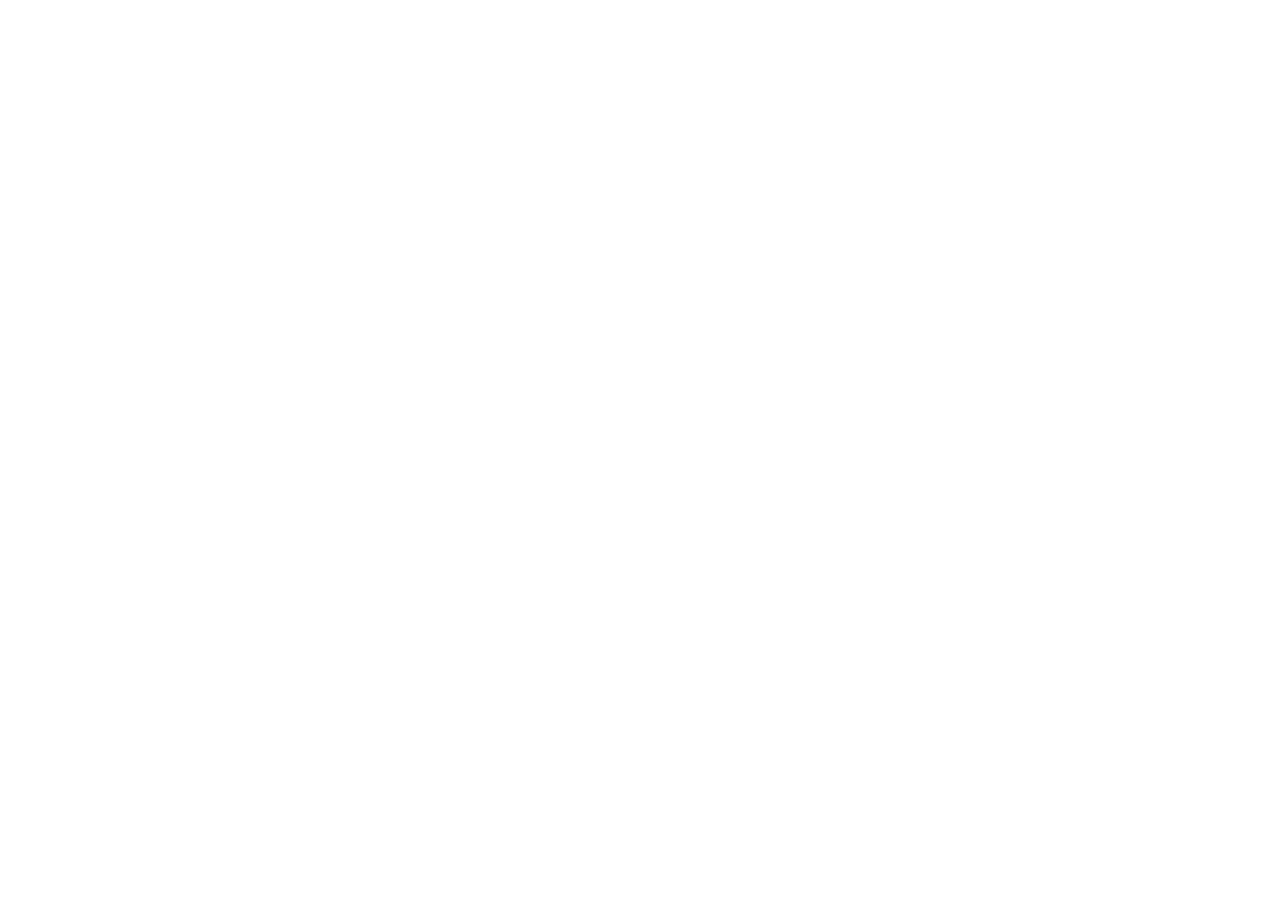
==== index.html @ 9e374ad7 "Initial Stub version" ====
<!DOCTYPE html>
<html>

<head>
    <!-- TODO: Include Font Awesome file here -->
    <!-- TODO: Include Google Fonts file here -->
</head>

<body>
    <!-- TODO: Include all your code for the header and home page here -->
</body>

</html>
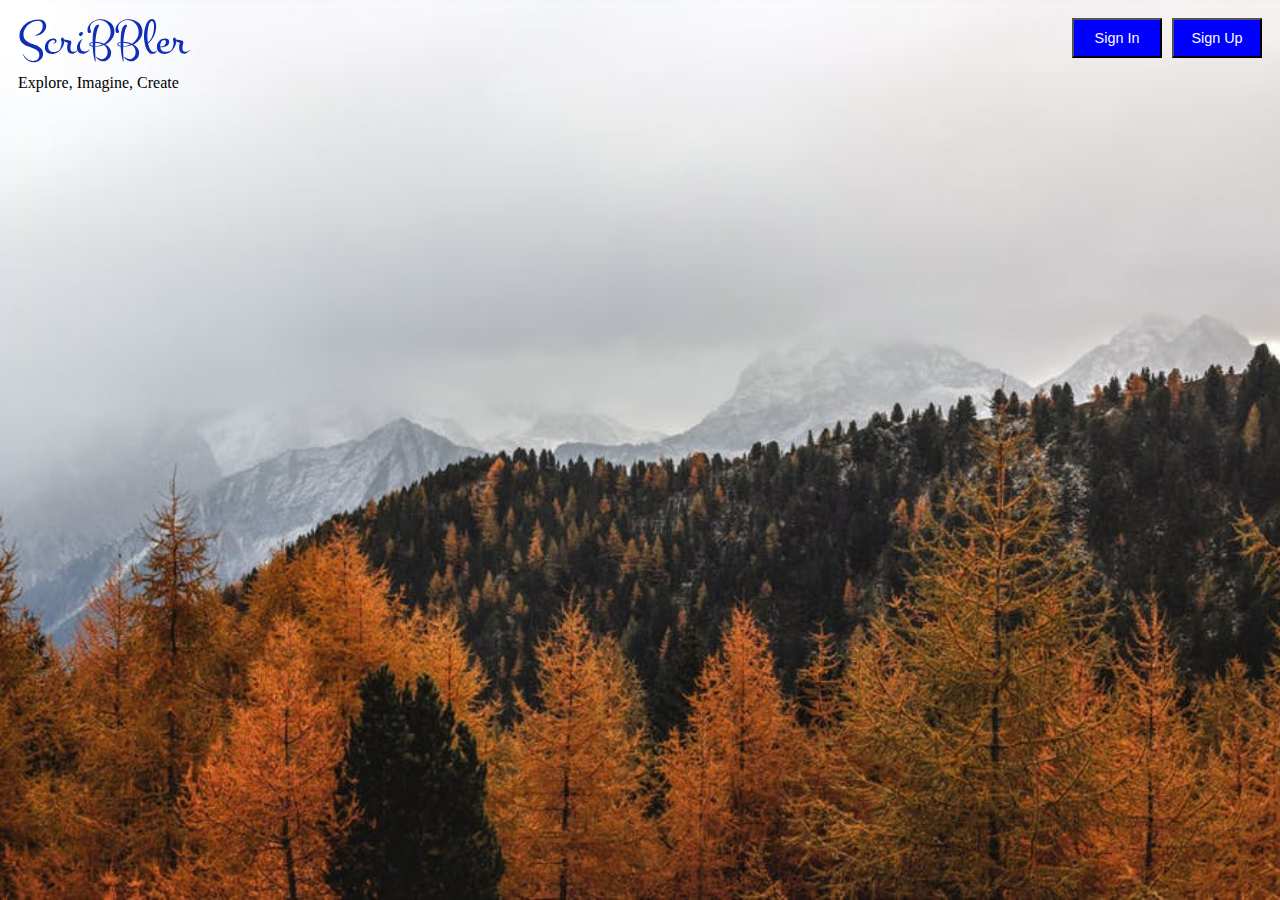
==== commit 9876958a: "Added the initial header and background image" ====
--- a/index.html
+++ b/index.html
@@ -3,11 +3,19 @@
 
 <head>
     <!-- TODO: Include Font Awesome file here -->
+    <link rel="stylesheet" href="./style/index.css">
     <!-- TODO: Include Google Fonts file here -->
+    <link href="https://fonts.googleapis.com/css?family=Montez&display=swap" rel="stylesheet">
 </head>
 
 <body>
     <!-- TODO: Include all your code for the header and home page here -->
+    <div class="header">
+        <input class="topButtons" type="button" value="Sign Up">
+        <input class="topButtons" type="button" value="Sign In">
+        <a id="pageTitle" class="logo-title">ScriBBler</a>
+        <p class="middleText">Explore, Imagine, Create</p>
+    </div>
 </body>
 
 </html>--- a/style/index.css
+++ b/style/index.css
@@ -0,0 +1,54 @@
+
+body {
+    background-image: url("../images/background.jpg");
+    background-repeat: no-repeat;
+    background-attachment: fixed;
+  background-size: cover;
+}
+
+button {
+    background-color: #4CAF50;
+    color: white;
+    padding: 14px 20px;
+    margin: 8px 0;
+    border: none;
+    cursor: pointer;
+    width: 100%;
+    opacity: 0.9;
+}
+button:hover {
+ opacity:1;
+}
+input.topButtons {
+ width: 90px;
+ padding: 10px;
+ cursor: pointer;
+ font-weight: 500;
+ font-size: 90%;
+ background: #0000ff;
+ color: #fff;
+ float: right;                  
+ 
+ margin: 10px 10px 0px 0px;
+ font-family: Arial, Helvetica, sans-serif;
+}
+
+.logo-title {
+font-family: 'Montez', cursive;
+font-size: 50px;
+color: #112fb4;
+margin: auto;
+text-decoration: none;
+margin: 10px 10px 0px 10px;    
+}
+h1{
+    text-align: center;
+    font-family: 'Abel', sans-serif;
+}
+.middleText{
+    font-family: 'Ubuntu Mono';
+    margin-top: 0;
+    margin: 0 0 0px 10px;
+    }
+
+
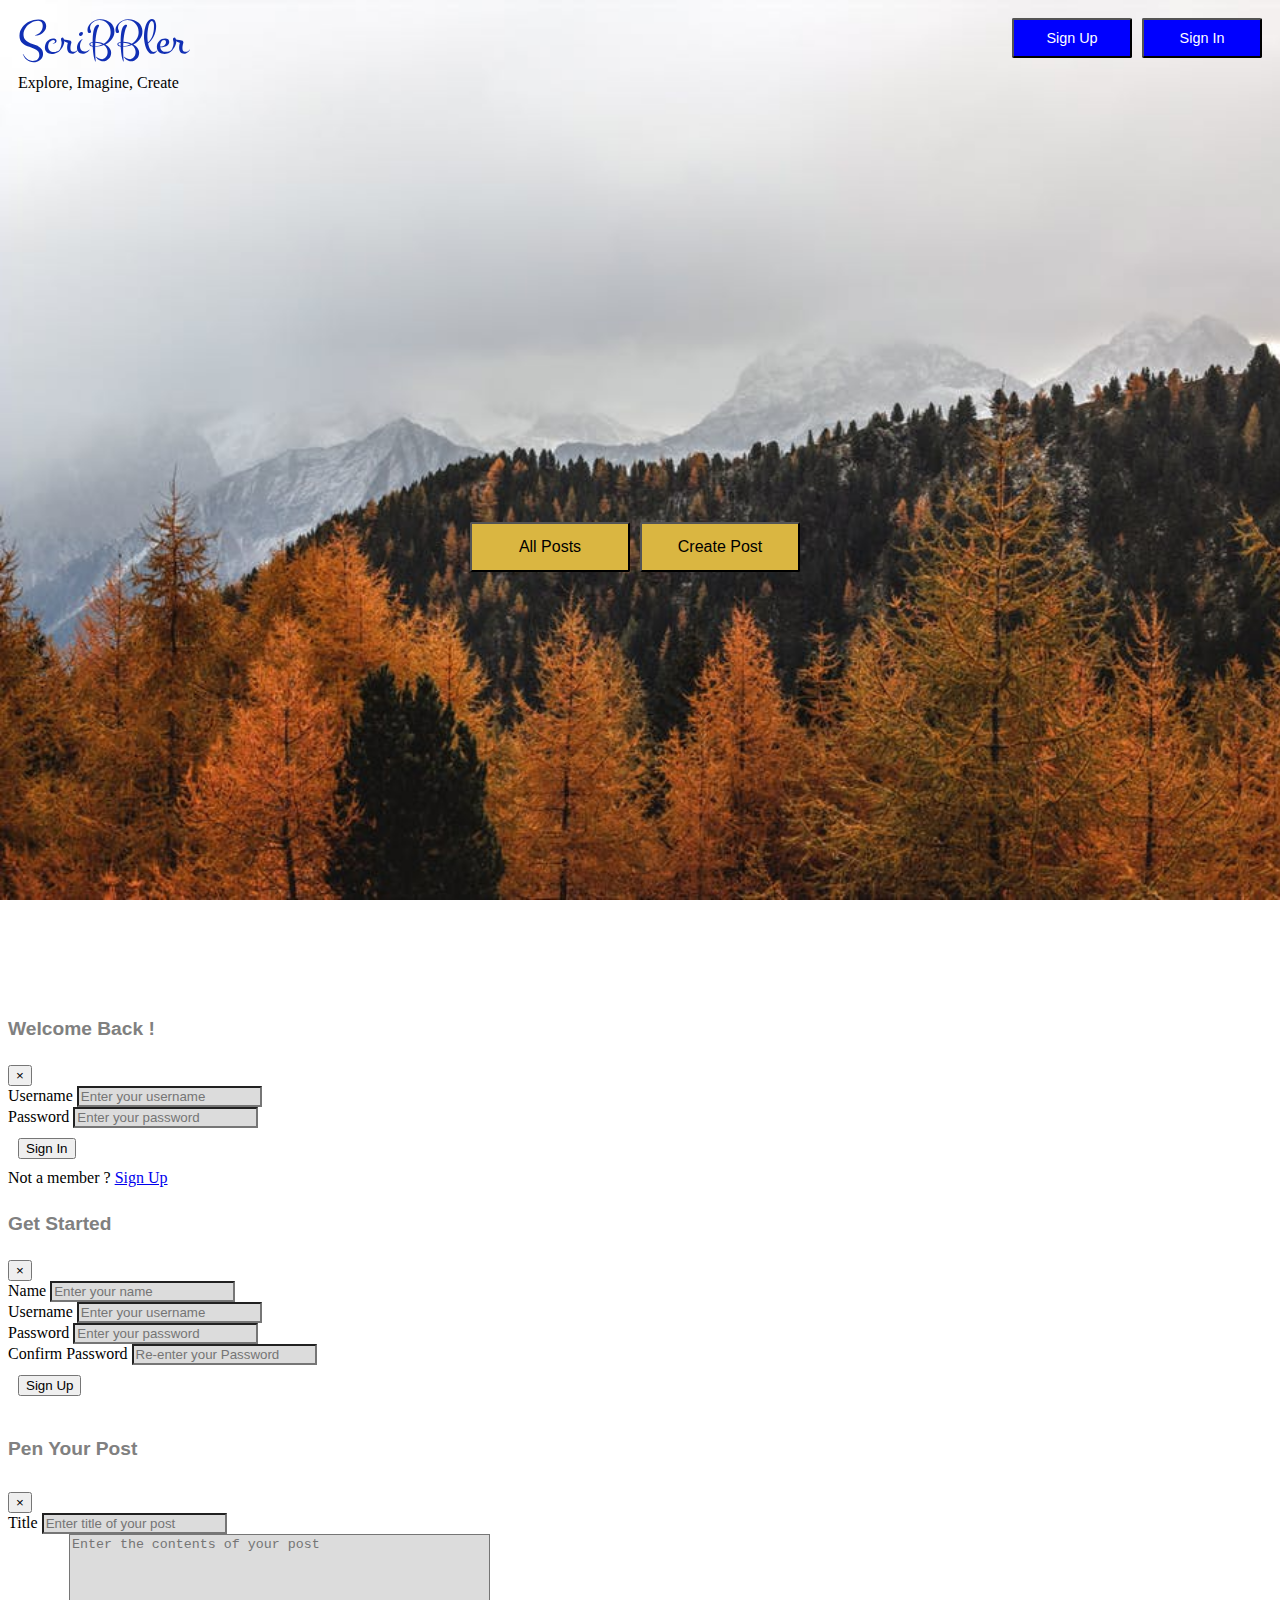
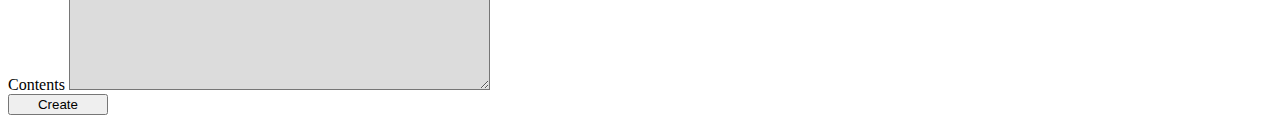
==== commit e8bca7c4: "Part A : added Modal for sign in, sign up and create post" ====
--- a/index.html
+++ b/index.html
@@ -6,16 +6,177 @@
     <link rel="stylesheet" href="./style/index.css">
     <!-- TODO: Include Google Fonts file here -->
     <link href="https://fonts.googleapis.com/css?family=Montez&display=swap" rel="stylesheet">
+
+
+    <!-- Bootstrap for modals-->
+
+    <link rel="stylesheet" href="https://stackpath.bootstrapcdn.com/bootstrap/4.1.3/css/bootstrap.min.css"
+        integrity="sha384-MCw98/SFnGE8fJT3GXwEOngsV7Zt27NXFoaoApmYm81iuXoPkFOJwJ8ERdknLPMO" crossorigin="anonymous">
+    <script src="https://code.jquery.com/jquery-3.3.1.slim.min.js"
+        integrity="sha384-q8i/X+965DzO0rT7abK41JStQIAqVgRVzpbzo5smXKp4YfRvH+8abtTE1Pi6jizo"
+        crossorigin="anonymous"></script>
+    <script src="https://cdnjs.cloudflare.com/ajax/libs/popper.js/1.14.3/umd/popper.min.js"
+        integrity="sha384-ZMP7rVo3mIykV+2+9J3UJ46jBk0WLaUAdn689aCwoqbBJiSnjAK/l8WvCWPIPm49"
+        crossorigin="anonymous"></script>
+    <script src="https://stackpath.bootstrapcdn.com/bootstrap/4.1.3/js/bootstrap.min.js"
+        integrity="sha384-ChfqqxuZUCnJSK3+MXmPNIyE6ZbWh2IMqE241rYiqJxyMiZ6OW/JmZQ5stwEULTy"
+        crossorigin="anonymous"></script>
 </head>
 
 <body>
     <!-- TODO: Include all your code for the header and home page here -->
     <div class="header">
-        <input class="topButtons" type="button" value="Sign Up">
-        <input class="topButtons" type="button" value="Sign In">
+
+
+        <div class="bg-signin">
+            <button type="button" class="signinupbutton" data-toggle="modal" data-target="#exampleModal"
+                id="sign-in-button">
+                Sign In
+            </button>
+
+            <button type="button" class="signinupbutton" data-toggle="modal" data-target="#exampleModalSignUp"
+                id="sign-up-button">
+                Sign Up
+            </button>
+        </div>
+
         <a id="pageTitle" class="logo-title">ScriBBler</a>
         <p class="middleText">Explore, Imagine, Create</p>
     </div>
+
 </body>
 
+<div class="bg-post">
+    <button type="button" class="postbutton" onclick="window.location.href = './html/postslist.html';">
+        All Posts
+    </button>
+    <button type="button" class="postbutton" data-toggle="modal" data-target="#createPost" id="create-post-button">
+        Create Post
+    </button>
+</div>
+
+
+
+
+<!-- Modal -->
+<div class="modal fade" id="exampleModal" tabindex="-1" role="dialog" aria-labelledby="exampleModalLabel"
+    aria-hidden="true">
+    <div class="modal-dialog" role="document">
+        <div class="modal-content">
+            <div class="modal-header">
+                <h4 class="modal-title" id="exampleModalLabel"
+                    style="color:grey;font-family: 'Roboto', sans-serif;font-size: larger;">Welcome Back !</h4>
+                <button type="button" class="close" data-dismiss="modal" aria-label="Close">
+                    <span aria-hidden="true">&times;</span>
+                </button>
+            </div>
+            <div class="modal-body">
+                <form>
+                    <div class="form-group">
+                        <label for="exampleInputUsername">Username</label>
+                        <input type="text" class="form-control" id="exampleInputUsername"
+                            aria-describedby="usernameHelp" placeholder="Enter your username"
+                            style="background-color :#DCDCDC ;" required>
+                    </div>
+                    <div class="form-group">
+                        <label for="exampleInputPassword1">Password</label>
+                        <input type="password" class="form-control" id="exampleInputPassword1"
+                            placeholder="Enter your password" style="background-color :#DCDCDC ;" required>
+                    </div>
+                    <div class="modal-signin-container">
+                        <button type="submit" class="btn btn-success btn-block">Sign In</button>
+                    </div>
+                    <div class="modal-footer border-top-0 d-flex justify-content-center">
+                        Not a member ? <a data-target="#exampleModalSignUp" data-dismiss="modal" data-toggle="modal"
+                            href="#signup-form"> Sign Up</a>
+                    </div>
+                </form>
+            </div>
+        </div>
+    </div>
+</div>
+<!-- Modal -->
+<div class="modal fade" id="exampleModalSignUp" tabindex="-1" role="dialog" aria-labelledby="exampleModalLabel"
+    aria-hidden="true">
+    <div class="modal-dialog" role="document">
+        <div class="modal-content">
+            <div class="modal-header">
+                <h4 class="modal-title" id="exampleModalLabel"
+                    style="color:grey;font-family: 'Roboto', sans-serif;font-size: larger;">Get Started</h4>
+                <button type="button" class="close" data-dismiss="modal" aria-label="Close">
+                    <span aria-hidden="true">&times;</span>
+                </button>
+            </div>
+            <div class="modal-body">
+                <form>
+
+                    <div class="form-group">
+                        <label for="name">Name</label>
+                        <input type="text" class="form-control" id="name" placeholder="Enter your name"
+                            style="background-color : 	#DCDCDC ;" required>
+
+                    </div>
+                    <div class="form-group">
+                        <label for="exampleInputUsername1">Username</label>
+                        <input type="text" class="form-control" id="exampleInputUsername1" aria-describedby="emailHelp"
+                            placeholder="Enter your username" style="background-color :#DCDCDC ;" required>
+                    </div>
+                    <div class="form-group">
+                        <label for="exampleInputPassword1">Password</label>
+                        <input type="password" class="form-control" id="exampleInputPassword1"
+                            placeholder="Enter your password" style="background-color :#DCDCDC ;" required>
+                    </div>
+                    <div class="form-group">
+                        <label for="exampleInputPassword1">Confirm Password</label>
+                        <input type="password" class="form-control" id="exampleInputPassword2"
+                            placeholder="Re-enter your Password" style="background-color :#DCDCDC ;" required>
+                    </div>
+
+                    <div class="modal-signin-container">
+                        <button type="submit" class="btn btn-success btn-block">Sign Up</button>
+                    </div>
+
+                </form>
+            </div>
+        </div>
+    </div>
+</div>
+
+
+<div class="post-buttons">
+    <div class="modal fade bd-example-modal-lg" tabindex="-1" role="dialog" id="createPost">
+        <div class="modal-dialog  modal-lg" role="document">
+            <div class="modal-content">
+                <div class="modal-header">
+                    <h5 class="modal-title" style="color:grey;font-family: 'Roboto', sans-serif;font-size: larger;">Pen
+                        Your Post</h5>
+                    <button type="button" class="close" data-dismiss="modal" aria-label="Close">
+                        <span aria-hidden="true">&times;</span>
+                    </button>
+                </div>
+                <form>
+                    <div class="modal-body">
+                        <div class="form-group">
+                            <label for="title">Title</label>
+                            <input type="text" class="form-control" id="title" placeholder="Enter title of your post"
+                                style="background-color : 	#DCDCDC ;" required>
+
+                        </div>
+                        <div class="form-group">
+                            <label for="content">Contents</label>
+                            <textarea rows="10" cols="50" class="form-control" id="content"
+                                placeholder="Enter the contents of your post" style="background-color :	#DCDCDC;"
+                                required></textarea>
+                        </div>
+                    </div>
+                    <div class="modal-footer border-top-0 d-flex justify-content-center">
+                        <button type="submit" class="btn btn-success" style="width: 100px;">Create</button>
+                    </div>
+                </form>
+            </div>
+        </div>
+    </div>
+    <div>
+    </div>
+
 </html>--- a/style/index.css
+++ b/style/index.css
@@ -6,34 +6,8 @@
   background-size: cover;
 }
 
-button {
-    background-color: #4CAF50;
-    color: white;
-    padding: 14px 20px;
-    margin: 8px 0;
-    border: none;
-    cursor: pointer;
-    width: 100%;
-    opacity: 0.9;
-}
-button:hover {
- opacity:1;
-}
-input.topButtons {
- width: 90px;
- padding: 10px;
- cursor: pointer;
- font-weight: 500;
- font-size: 90%;
- background: #0000ff;
- color: #fff;
- float: right;                  
- 
- margin: 10px 10px 0px 0px;
- font-family: Arial, Helvetica, sans-serif;
-}
 
-.logo-title {
+#pageTitle{
 font-family: 'Montez', cursive;
 font-size: 50px;
 color: #112fb4;
@@ -41,6 +15,53 @@
 text-decoration: none;
 margin: 10px 10px 0px 10px;    
 }
+
+.modal-signin-container{
+  border: 10px solid white;
+}
+
+.signinupbutton{
+  width: 120px;
+  padding: 10px;
+  border-radius: 2px;
+  cursor: pointer;
+  font-weight: 500;
+  font-size: 90%;
+  background: #0000ff;
+  color: #fff;
+  float: right;                  
+  
+  margin: 10px 10px 0px 0px;
+  font-family: Arial, Helvetica, sans-serif;
+ }
+
+
+ .bg-post{
+  display: flex;
+  height: 100vh;
+  justify-content: center;
+  align-items: center;
+ }
+
+ .postbutton{
+  height: 50px;
+  width: 160px;
+  padding: 10px;
+  border-radius: 2px;
+  
+  cursor: pointer;
+  font-weight: 500;
+  font-size: 100%;
+  background: #DAB641;
+  color:black;
+  float: center;                  
+  
+  margin: 10px 10px 0px 0px;
+  font-family: Arial, Helvetica, sans-serif;
+ }
+
+ bg-signin
+ 
 h1{
     text-align: center;
     font-family: 'Abel', sans-serif;
@@ -49,6 +70,6 @@
     font-family: 'Ubuntu Mono';
     margin-top: 0;
     margin: 0 0 0px 10px;
-    }
+}
 
 
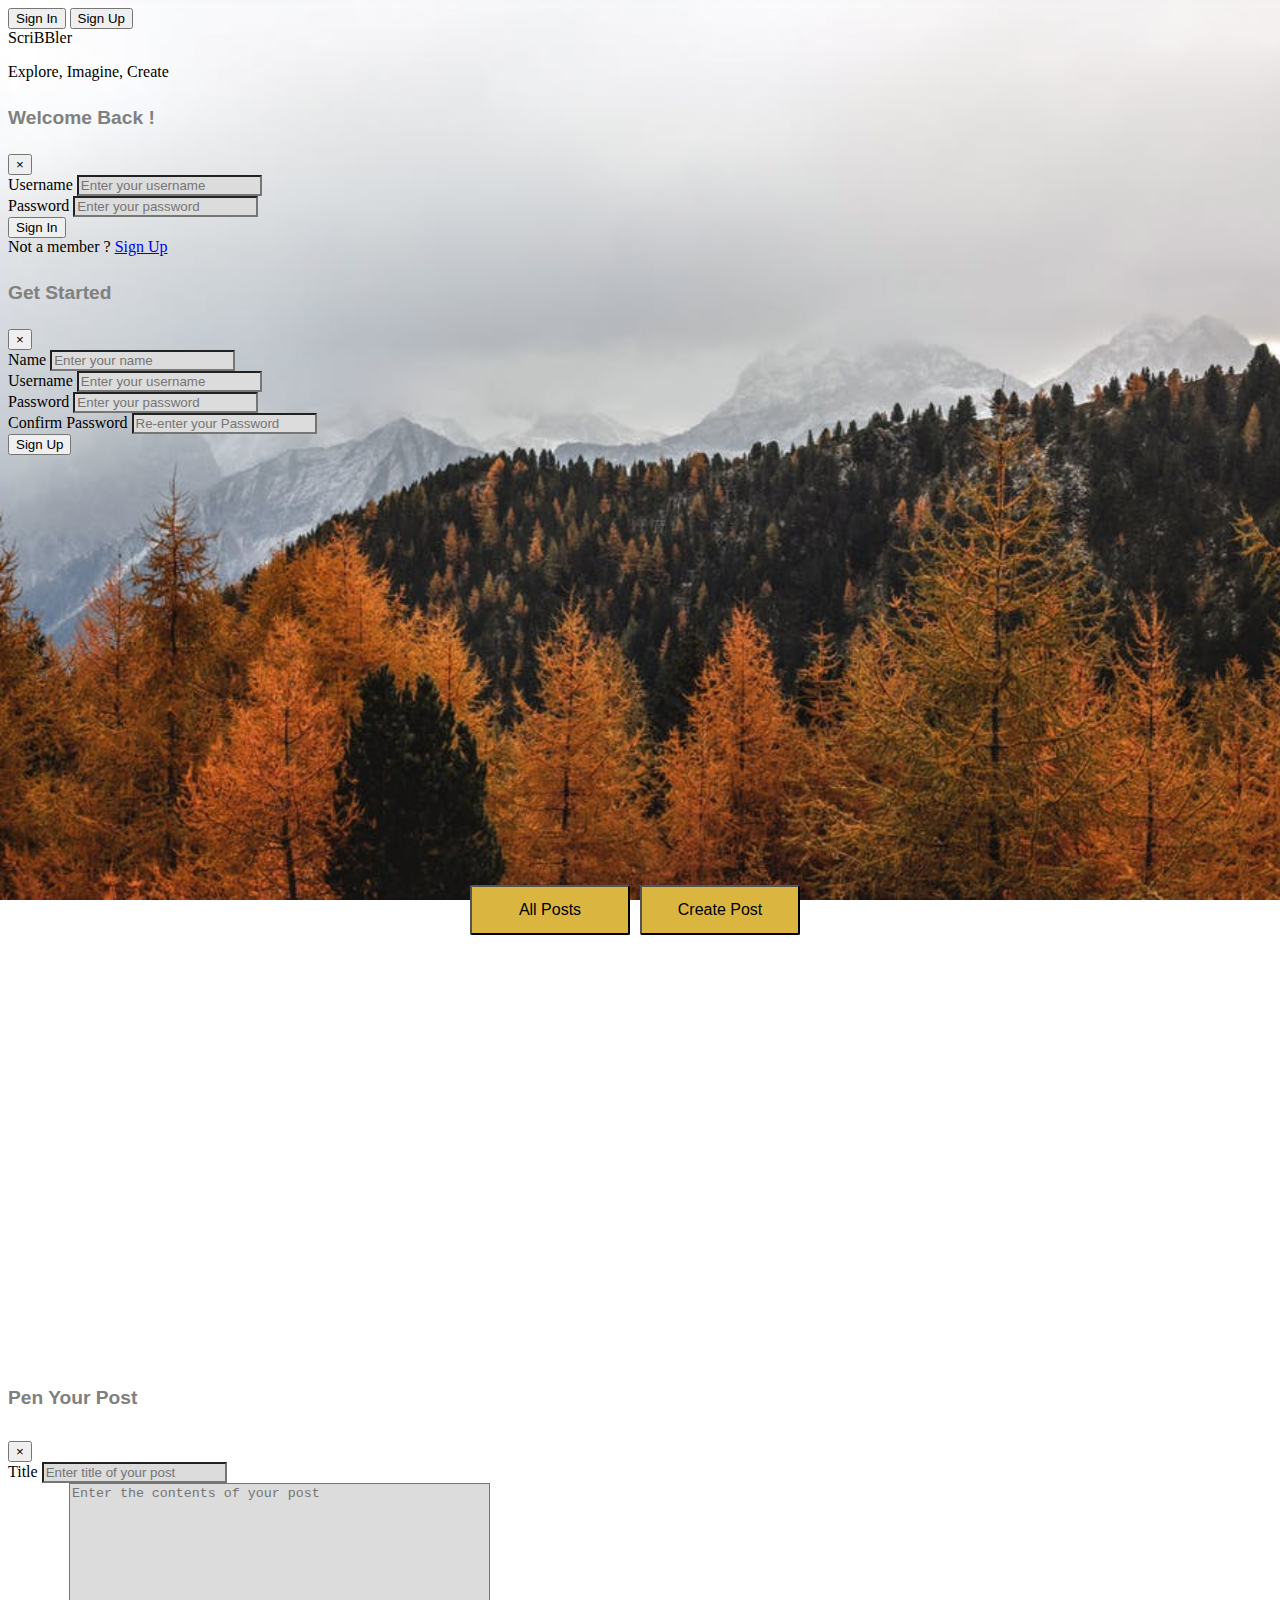
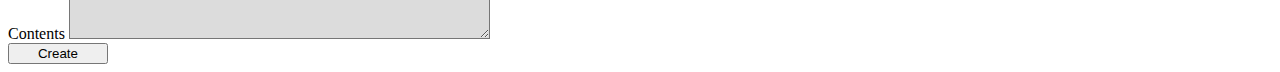
==== commit 9a5512c1: "Part B : created postslist.html with css and js" ====
--- a/index.html
+++ b/index.html
@@ -26,8 +26,6 @@
 <body>
     <!-- TODO: Include all your code for the header and home page here -->
     <div class="header">
-
-
         <div class="bg-signin">
             <button type="button" class="signinupbutton" data-toggle="modal" data-target="#exampleModal"
                 id="sign-in-button">
@@ -42,141 +40,143 @@
 
         <a id="pageTitle" class="logo-title">ScriBBler</a>
         <p class="middleText">Explore, Imagine, Create</p>
+        <!-- Modal -->
+        <div class="modal fade" id="exampleModal" tabindex="-1" role="dialog" aria-labelledby="exampleModalLabel"
+            aria-hidden="true">
+            <div class="modal-dialog" role="document">
+                <div class="modal-content">
+                    <div class="modal-header">
+                        <h4 class="modal-title" id="exampleModalLabel"
+                            style="color:grey;font-family: 'Roboto', sans-serif;font-size: larger;">Welcome Back !</h4>
+                        <button type="button" class="close" data-dismiss="modal" aria-label="Close">
+                            <span aria-hidden="true">&times;</span>
+                        </button>
+                    </div>
+                    <div class="modal-body">
+                        <form>
+                            <div class="form-group">
+                                <label for="exampleInputUsername">Username</label>
+                                <input type="text" class="form-control" id="exampleInputUsername"
+                                    aria-describedby="usernameHelp" placeholder="Enter your username"
+                                    style="background-color :#DCDCDC ;" required>
+                            </div>
+                            <div class="form-group">
+                                <label for="exampleInputPassword1">Password</label>
+                                <input type="password" class="form-control" id="exampleInputPassword1"
+                                    placeholder="Enter your password" style="background-color :#DCDCDC ;" required>
+                            </div>
+                            <div class="modal-signin-container">
+                                <button type="submit" class="btn btn-success btn-block">Sign In</button>
+                            </div>
+                            <div class="modal-footer border-top-0 d-flex justify-content-center">
+                                Not a member ? <a data-target="#exampleModalSignUp" data-dismiss="modal"
+                                    data-toggle="modal" href="#signup-form"> Sign Up</a>
+                            </div>
+                        </form>
+                    </div>
+                </div>
+            </div>
+        </div>
+        <!-- Modal -->
+        <div class="modal fade" id="exampleModalSignUp" tabindex="-1" role="dialog" aria-labelledby="exampleModalLabel"
+            aria-hidden="true">
+            <div class="modal-dialog" role="document">
+                <div class="modal-content">
+                    <div class="modal-header">
+                        <h4 class="modal-title" id="exampleModalLabel"
+                            style="color:grey;font-family: 'Roboto', sans-serif;font-size: larger;">Get Started</h4>
+                        <button type="button" class="close" data-dismiss="modal" aria-label="Close">
+                            <span aria-hidden="true">&times;</span>
+                        </button>
+                    </div>
+                    <div class="modal-body">
+                        <form>
+
+                            <div class="form-group">
+                                <label for="name">Name</label>
+                                <input type="text" class="form-control" id="name" placeholder="Enter your name"
+                                    style="background-color : 	#DCDCDC ;" required>
+
+                            </div>
+                            <div class="form-group">
+                                <label for="exampleInputUsername1">Username</label>
+                                <input type="text" class="form-control" id="exampleInputUsername1"
+                                    aria-describedby="emailHelp" placeholder="Enter your username"
+                                    style="background-color :#DCDCDC ;" required>
+                            </div>
+                            <div class="form-group">
+                                <label for="exampleInputPassword1">Password</label>
+                                <input type="password" class="form-control" id="exampleInputPassword1"
+                                    placeholder="Enter your password" style="background-color :#DCDCDC ;" required>
+                            </div>
+                            <div class="form-group">
+                                <label for="exampleInputPassword1">Confirm Password</label>
+                                <input type="password" class="form-control" id="exampleInputPassword2"
+                                    placeholder="Re-enter your Password" style="background-color :#DCDCDC ;" required>
+                            </div>
+
+                            <div class="modal-signin-container">
+                                <button type="submit" class="btn btn-success btn-block">Sign Up</button>
+                            </div>
+
+                        </form>
+                    </div>
+                </div>
+            </div>
+        </div>
+    </div>
+
+
+    <div class="posts">
+        <div class="bg-post">
+            <button type="button" class="postbutton" onclick="window.location.href = './html/postslist.html';">
+                All Posts
+            </button>
+            <button type="button" class="postbutton" data-toggle="modal" data-target="#createPost"
+                id="create-post-button">
+                Create Post
+            </button>
+        </div>
+
+        <div class="post-buttons">
+            <div class="modal fade bd-example-modal-lg" tabindex="-1" role="dialog" id="createPost">
+                <div class="modal-dialog  modal-lg" role="document">
+                    <div class="modal-content">
+                        <div class="modal-header">
+                            <h5 class="modal-title"
+                                style="color:grey;font-family: 'Roboto', sans-serif;font-size: larger;">
+                                Pen
+                                Your Post</h5>
+                            <button type="button" class="close" data-dismiss="modal" aria-label="Close">
+                                <span aria-hidden="true">&times;</span>
+                            </button>
+                        </div>
+                        <form>
+                            <div class="modal-body">
+                                <div class="form-group">
+                                    <label for="title">Title</label>
+                                    <input type="text" class="form-control" id="title"
+                                        placeholder="Enter title of your post" style="background-color : 	#DCDCDC ;"
+                                        required>
+
+                                </div>
+                                <div class="form-group">
+                                    <label for="content">Contents</label>
+                                    <textarea rows="10" cols="50" class="form-control" id="content"
+                                        placeholder="Enter the contents of your post"
+                                        style="background-color :	#DCDCDC;" required></textarea>
+                                </div>
+                            </div>
+                            <div class="modal-footer border-top-0 d-flex justify-content-center">
+                                <button type="submit" class="btn btn-success" style="width: 100px;">Create</button>
+                            </div>
+                        </form>
+                    </div>
+                </div>
+            </div>
+        </div>
     </div>
 
 </body>
 
-<div class="bg-post">
-    <button type="button" class="postbutton" onclick="window.location.href = './html/postslist.html';">
-        All Posts
-    </button>
-    <button type="button" class="postbutton" data-toggle="modal" data-target="#createPost" id="create-post-button">
-        Create Post
-    </button>
-</div>
-
-
-
-
-<!-- Modal -->
-<div class="modal fade" id="exampleModal" tabindex="-1" role="dialog" aria-labelledby="exampleModalLabel"
-    aria-hidden="true">
-    <div class="modal-dialog" role="document">
-        <div class="modal-content">
-            <div class="modal-header">
-                <h4 class="modal-title" id="exampleModalLabel"
-                    style="color:grey;font-family: 'Roboto', sans-serif;font-size: larger;">Welcome Back !</h4>
-                <button type="button" class="close" data-dismiss="modal" aria-label="Close">
-                    <span aria-hidden="true">&times;</span>
-                </button>
-            </div>
-            <div class="modal-body">
-                <form>
-                    <div class="form-group">
-                        <label for="exampleInputUsername">Username</label>
-                        <input type="text" class="form-control" id="exampleInputUsername"
-                            aria-describedby="usernameHelp" placeholder="Enter your username"
-                            style="background-color :#DCDCDC ;" required>
-                    </div>
-                    <div class="form-group">
-                        <label for="exampleInputPassword1">Password</label>
-                        <input type="password" class="form-control" id="exampleInputPassword1"
-                            placeholder="Enter your password" style="background-color :#DCDCDC ;" required>
-                    </div>
-                    <div class="modal-signin-container">
-                        <button type="submit" class="btn btn-success btn-block">Sign In</button>
-                    </div>
-                    <div class="modal-footer border-top-0 d-flex justify-content-center">
-                        Not a member ? <a data-target="#exampleModalSignUp" data-dismiss="modal" data-toggle="modal"
-                            href="#signup-form"> Sign Up</a>
-                    </div>
-                </form>
-            </div>
-        </div>
-    </div>
-</div>
-<!-- Modal -->
-<div class="modal fade" id="exampleModalSignUp" tabindex="-1" role="dialog" aria-labelledby="exampleModalLabel"
-    aria-hidden="true">
-    <div class="modal-dialog" role="document">
-        <div class="modal-content">
-            <div class="modal-header">
-                <h4 class="modal-title" id="exampleModalLabel"
-                    style="color:grey;font-family: 'Roboto', sans-serif;font-size: larger;">Get Started</h4>
-                <button type="button" class="close" data-dismiss="modal" aria-label="Close">
-                    <span aria-hidden="true">&times;</span>
-                </button>
-            </div>
-            <div class="modal-body">
-                <form>
-
-                    <div class="form-group">
-                        <label for="name">Name</label>
-                        <input type="text" class="form-control" id="name" placeholder="Enter your name"
-                            style="background-color : 	#DCDCDC ;" required>
-
-                    </div>
-                    <div class="form-group">
-                        <label for="exampleInputUsername1">Username</label>
-                        <input type="text" class="form-control" id="exampleInputUsername1" aria-describedby="emailHelp"
-                            placeholder="Enter your username" style="background-color :#DCDCDC ;" required>
-                    </div>
-                    <div class="form-group">
-                        <label for="exampleInputPassword1">Password</label>
-                        <input type="password" class="form-control" id="exampleInputPassword1"
-                            placeholder="Enter your password" style="background-color :#DCDCDC ;" required>
-                    </div>
-                    <div class="form-group">
-                        <label for="exampleInputPassword1">Confirm Password</label>
-                        <input type="password" class="form-control" id="exampleInputPassword2"
-                            placeholder="Re-enter your Password" style="background-color :#DCDCDC ;" required>
-                    </div>
-
-                    <div class="modal-signin-container">
-                        <button type="submit" class="btn btn-success btn-block">Sign Up</button>
-                    </div>
-
-                </form>
-            </div>
-        </div>
-    </div>
-</div>
-
-
-<div class="post-buttons">
-    <div class="modal fade bd-example-modal-lg" tabindex="-1" role="dialog" id="createPost">
-        <div class="modal-dialog  modal-lg" role="document">
-            <div class="modal-content">
-                <div class="modal-header">
-                    <h5 class="modal-title" style="color:grey;font-family: 'Roboto', sans-serif;font-size: larger;">Pen
-                        Your Post</h5>
-                    <button type="button" class="close" data-dismiss="modal" aria-label="Close">
-                        <span aria-hidden="true">&times;</span>
-                    </button>
-                </div>
-                <form>
-                    <div class="modal-body">
-                        <div class="form-group">
-                            <label for="title">Title</label>
-                            <input type="text" class="form-control" id="title" placeholder="Enter title of your post"
-                                style="background-color : 	#DCDCDC ;" required>
-
-                        </div>
-                        <div class="form-group">
-                            <label for="content">Contents</label>
-                            <textarea rows="10" cols="50" class="form-control" id="content"
-                                placeholder="Enter the contents of your post" style="background-color :	#DCDCDC;"
-                                required></textarea>
-                        </div>
-                    </div>
-                    <div class="modal-footer border-top-0 d-flex justify-content-center">
-                        <button type="submit" class="btn btn-success" style="width: 100px;">Create</button>
-                    </div>
-                </form>
-            </div>
-        </div>
-    </div>
-    <div>
-    </div>
-
 </html>--- a/style/index.css
+++ b/style/index.css
@@ -5,35 +5,6 @@
     background-attachment: fixed;
   background-size: cover;
 }
-
-
-#pageTitle{
-font-family: 'Montez', cursive;
-font-size: 50px;
-color: #112fb4;
-margin: auto;
-text-decoration: none;
-margin: 10px 10px 0px 10px;    
-}
-
-.modal-signin-container{
-  border: 10px solid white;
-}
-
-.signinupbutton{
-  width: 120px;
-  padding: 10px;
-  border-radius: 2px;
-  cursor: pointer;
-  font-weight: 500;
-  font-size: 90%;
-  background: #0000ff;
-  color: #fff;
-  float: right;                  
-  
-  margin: 10px 10px 0px 0px;
-  font-family: Arial, Helvetica, sans-serif;
- }
 
 
  .bg-post{
@@ -60,16 +31,11 @@
   font-family: Arial, Helvetica, sans-serif;
  }
 
- bg-signin
  
 h1{
     text-align: center;
     font-family: 'Abel', sans-serif;
 }
-.middleText{
-    font-family: 'Ubuntu Mono';
-    margin-top: 0;
-    margin: 0 0 0px 10px;
-}
 
 
+
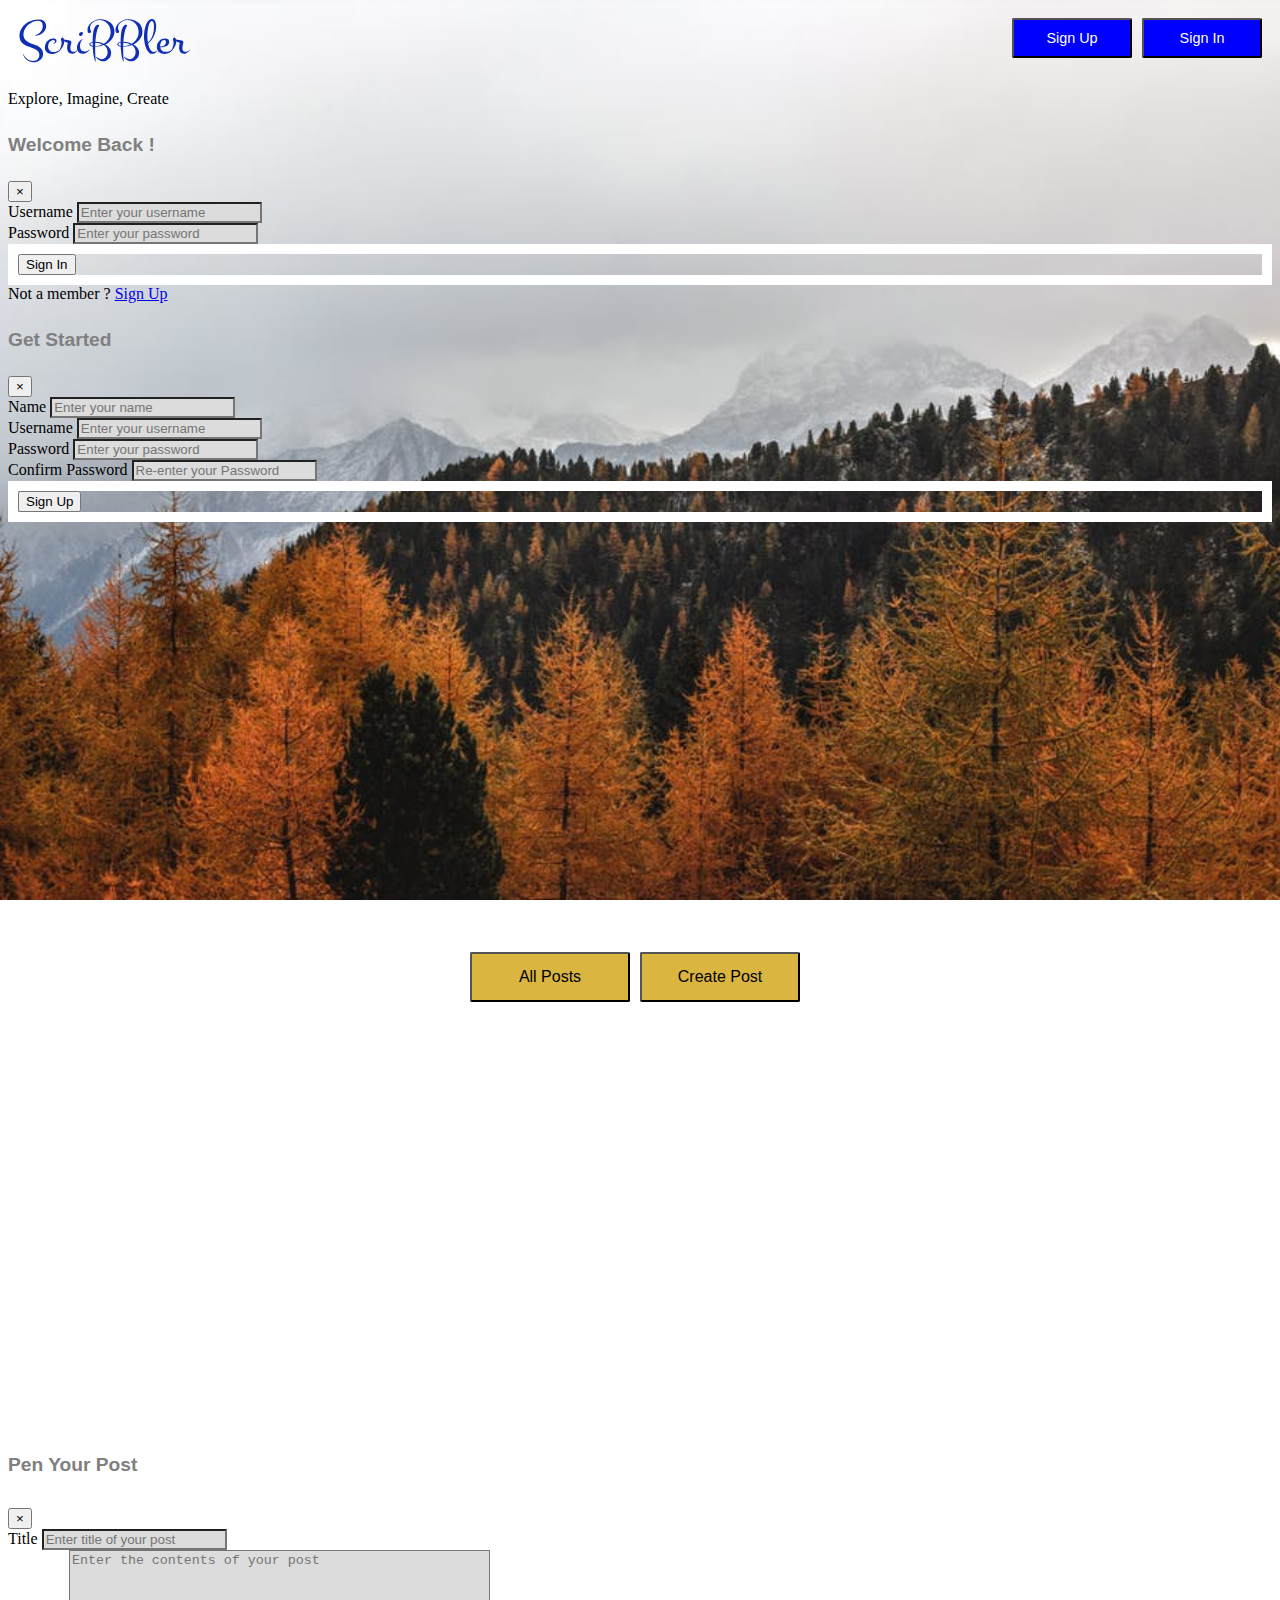
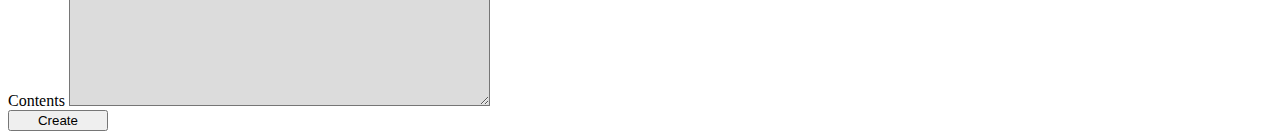
==== commit 6b52e72c: "added common.css file" ====
--- a/index.html
+++ b/index.html
@@ -4,6 +4,7 @@
 <head>
     <!-- TODO: Include Font Awesome file here -->
     <link rel="stylesheet" href="./style/index.css">
+    <link rel="stylesheet" href="./style/common.css">
     <!-- TODO: Include Google Fonts file here -->
     <link href="https://fonts.googleapis.com/css?family=Montez&display=swap" rel="stylesheet">
 
--- a/style/common.css
+++ b/style/common.css
@@ -0,0 +1,38 @@
+#pageTitle{
+font-family: 'Montez', cursive;
+font-size: 50px;
+color: #112fb4;
+margin: auto;
+text-decoration: none;
+margin: 10px 10px 0px 10px;    
+}
+
+.modal-signin-container{
+  border: 10px solid white;
+}
+
+.signinupbutton{
+  width: 120px;
+  padding: 10px;
+  border-radius: 2px;
+  cursor: pointer;
+  font-weight: 500;
+  font-size: 90%;
+  background: #0000ff;
+  color: #fff;
+  float: right;                  
+  
+  margin: 10px 10px 0px 0px;
+  font-family: Arial, Helvetica, sans-serif;
+ }
+
+
+ 
+ 
+h1{
+    text-align: center;
+    font-family: 'Abel', sans-serif;
+}
+
+
+
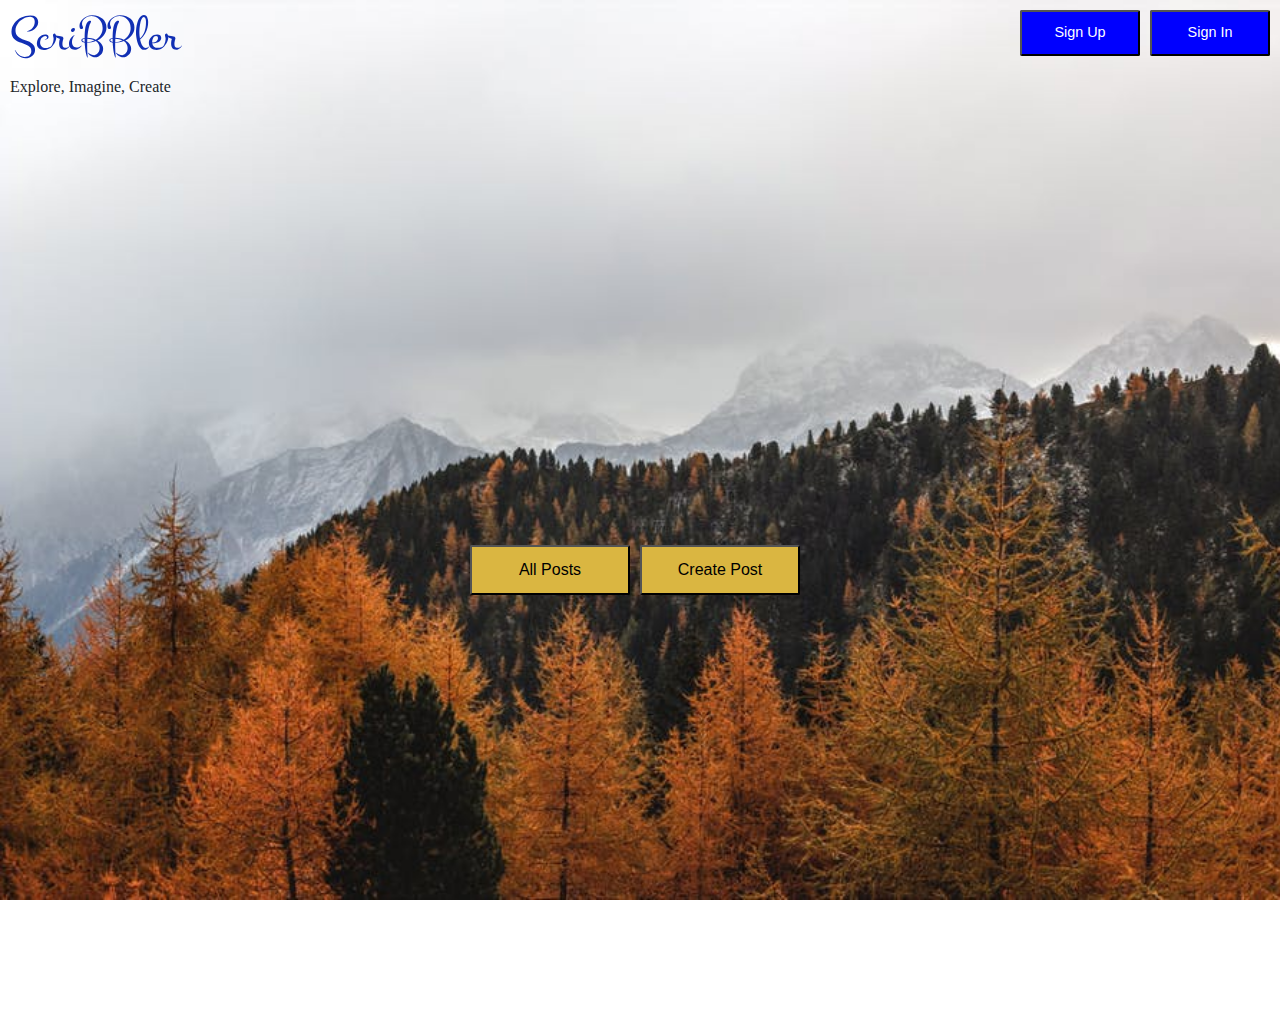
==== commit a2e2af87: "fixed some issues with styling" ====
--- a/index.html
+++ b/index.html
@@ -3,10 +3,15 @@
 
 <head>
     <!-- TODO: Include Font Awesome file here -->
+
+    <link rel="stylesheet" href="https://maxcdn.bootstrapcdn.com/bootstrap/4.0.0/css/bootstrap.min.css"
+        integrity="sha384-Gn5384xqQ1aoWXA+058RXPxPg6fy4IWvTNh0E263XmFcJlSAwiGgFAW/dAiS6JXm" crossorigin="anonymous">
+
     <link rel="stylesheet" href="./style/index.css">
     <link rel="stylesheet" href="./style/common.css">
     <!-- TODO: Include Google Fonts file here -->
-    <link href="https://fonts.googleapis.com/css?family=Montez&display=swap" rel="stylesheet">
+    <link href="https://fonts.googleapis.com/css?family=Montez|Roboto|Ubuntu+Mono&display=swap" rel="stylesheet">
+
 
 
     <!-- Bootstrap for modals-->
@@ -40,7 +45,7 @@
         </div>
 
         <a id="pageTitle" class="logo-title">ScriBBler</a>
-        <p class="middleText">Explore, Imagine, Create</p>
+        <p class="sub-heading">Explore, Imagine, Create</p>
         <!-- Modal -->
         <div class="modal fade" id="exampleModal" tabindex="-1" role="dialog" aria-labelledby="exampleModalLabel"
             aria-hidden="true">
--- a/style/index.css
+++ b/style/index.css
@@ -1,12 +1,9 @@
-
 body {
     background-image: url("../images/background.jpg");
     background-repeat: no-repeat;
     background-attachment: fixed;
   background-size: cover;
 }
-
-
  .bg-post{
   display: flex;
   height: 100vh;
@@ -32,10 +29,7 @@
  }
 
  
-h1{
-    text-align: center;
-    font-family: 'Abel', sans-serif;
-}
 
 
 
+
--- a/style/common.css
+++ b/style/common.css
@@ -5,6 +5,11 @@
 margin: auto;
 text-decoration: none;
 margin: 10px 10px 0px 10px;    
+}
+
+.sub-heading {
+  font-family: 'Ubuntu Mono';
+  margin-left: 10px;
 }
 
 .modal-signin-container{
@@ -27,12 +32,6 @@
  }
 
 
- 
- 
-h1{
-    text-align: center;
-    font-family: 'Abel', sans-serif;
-}
 
 
 
